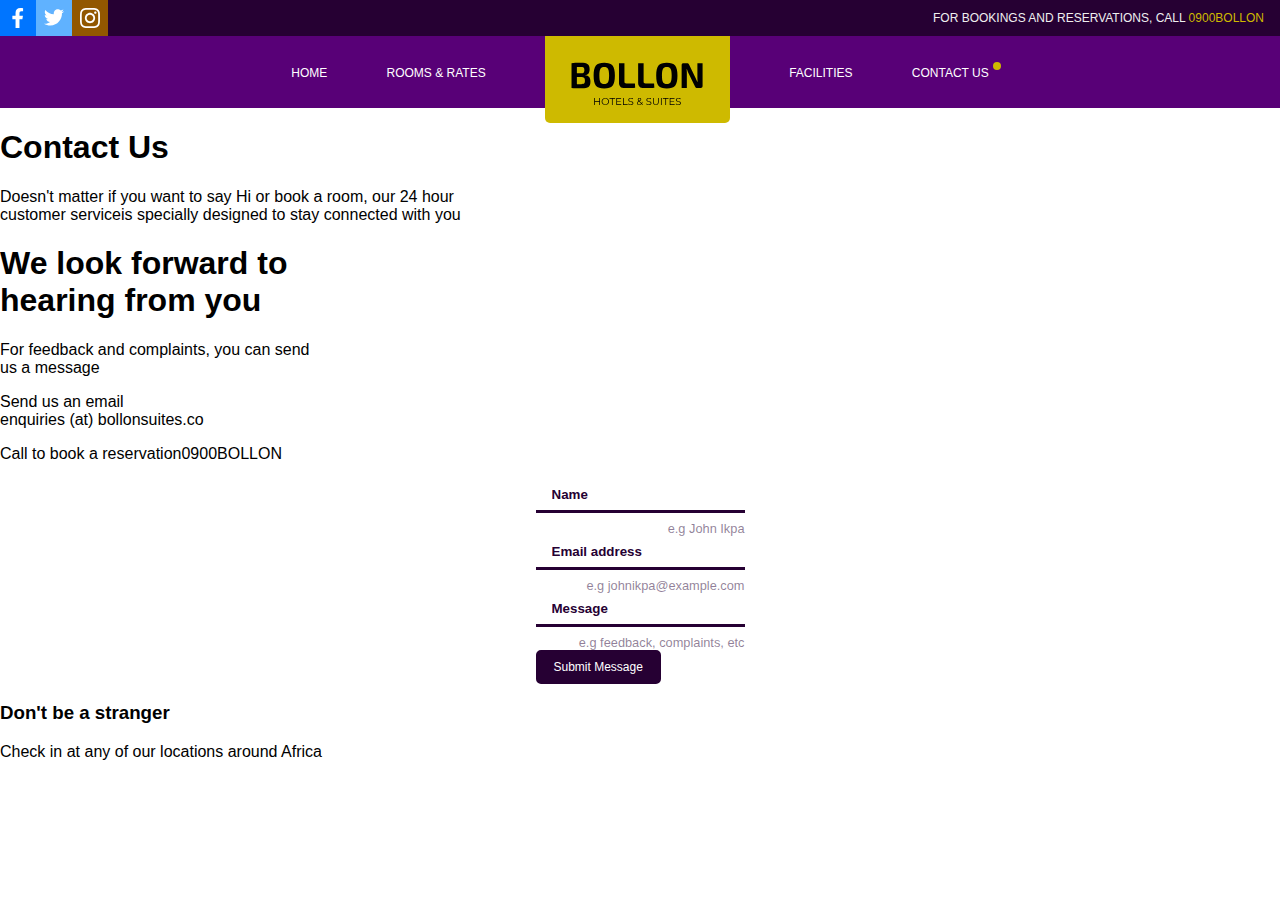
==== contact-us.html @ 85b7bc3f "Merge branch 'master' of https://github.com/software-punduit/bollon-hotels-template into master" ====
<!DOCTYPE html>
<html lang="en">
  <head>
    <meta charset="UTF-8" />
    <meta name="viewport" content="width=device-width, initial-scale=1.0" />
    <title>Bollon Hotel|Contact us</title>
    <link rel="stylesheet" href="./assets/stylesheets/styles.css" />
  </head>

  <body>
    <header>
      <div class="top-section">
        <div class="left-nav">
          <img
            class="logo1"
            src="./assets/images/Facebook-Icon.svg"
            alt="facebooklogo"
          />
          <img
            class="logo2"
            src="./assets/images/Twitter-Logo.svg"
            alt="twitterlogo"
          />
          <img
            class="logo3"
            src="./assets/images/Instagram-Logo.svg"
            alt="instalogo"
          />
        </div>

        <div class="right-nav">
          <p>FOR BOOKINGS AND RESERVATIONS, CALL <span>0900BOLLON</span></p>
        </div>
      </div>

      <div class="bottom-section">
        <ul class="nav-area">
          <li>
            <a href="./index.html">HOME</a>
          </li>
          <li>
            <a href="./rooms-and-rates.html">ROOMS & RATES</a>
          </li>
          <li>
            <img class="brand-logo" src="./assets/images/Brand-Logo.svg" />
          </li>
          <li><a href="./facilities.html">FACILITIES</a></li>
          <li><a class="active" href="./contact-us.html">CONTACT US</a></li>
        </ul>
      </div>
    </header>

    <section class="page-header-contact-us">
      <div class="contact-us-title">
        <h1>Contact Us</h1>
        <p>
          Doesn't matter if you want to say Hi or book a room, our 24 hour
          <br />customer serviceis specially designed to stay connected with you
        </p>
      </div>
    </section>

    <section class="contact-us-message">
      <h1>
        We look forward to <br />
        hearing from you
      </h1>
      <p>
        For feedback and complaints, you can send <br />
        us a message
      </p>
      <p>
        Send us an email<br />
        <span>enquiries (at) bollonsuites.co</span>
      </p>
      <p>Call to book a reservation<span>0900BOLLON</span></p>
    </section>

    <section class="contact-form">
      <form class="form" action="#" method="POST">
        <div class="form-action">
          <input type="text" name="usern" id="usern" placeholder="Name" />
          <p>e.g John Ikpa</p>

          <input
            type="text"
            name="email"
            id="email"
            placeholder="Email address"
          />
          <p>e.g johnikpa@example.com</p>

          <input
            type="text"
            name="message"
            id="message"
            placeholder="Message"
          />
          <p>e.g feedback, complaints, etc</p>

          <button class="button button-solid-primary" type="submit">
            Submit Message
          </button>
        </div>
      </form>
    </section>

    <section class="bottom-page">
      <div class="bottom-page-text">
        <h3>Don't be a stranger</h3>
        <p>Check in at any of our locations around Africa</p>
      </div>
    </section>
  </body>
</html>
---- assets/stylesheets/styles.css ----
/*Colors*/
:root {
  --primary-color-shade: #260033;
  --primary-color: #580077;
  --secondary-color: #ceba00;
}

/*Default Styles*/
* {
  box-sizing: border-box;
}

body {
  margin: 0;
  padding: 0;
  font-family: sans-serif;
}

header {
  width: 100%;
  /* Bring the header above the gradient background */
  position: relative;
  z-index: 10;
}

.top-section {
  display: flex;
  flex-direction: row;
  justify-content: space-between;
  padding-left: 0;
  padding-right: 16px;
  height: 36px;
  width: 100%;
  background-color: var(--primary-color-shade);
}

.bottom-section {
  height: 72px;
  width: 100%;
  background-color: var(--primary-color);
}

.logo1,
.logo2,
.logo3 {
  height: 36px;
  width: 36px;
  padding: 8px;
}

.logo1 {
  background-color: #0075ff;
}

.logo2 {
  background-color: #60b2ff;
}

.logo3 {
  background-color: #925700;
}

div.left-nav {
  display: flex;
}

div.right-nav p {
  text-align: right;
  font-size: 12px;
  height: 36px;
  line-height: 36px;
  margin: 0;
  color: #efefef;
}

div.right-nav p span {
  color: var(--secondary-color);
}

.nav-area {
  /* centralize the nav area inside bottom-section */
  display: flex;
  flex-direction: row;
  justify-content: space-evenly;
  margin: 0 auto;
  padding: 0 20vw;
  height: 100%;
  /* Make the nav area's width to fit the li contents */
  /*width: fit-content;*/
  list-style-type: none;
  text-align: center;
}

.nav-area li {
  margin: 0px 24px;
  height: 100%;
  color: white;
  line-height: 72px;
}

.nav-area li a {
  color: #fff;
  text-decoration: none;
  font-size: 0.75rem;
}

.brand-logo {
  padding: 16px 24px;
  border-radius: 0 0 5px 5px;
  background-color: var(--secondary-color);
}

.nav-area li a.active {
  position: relative;
}

.nav-area li a.active::after {
  content: "";
  width: 8px;
  height: 8px;
  border-radius: 50%;
  background-color: var(--secondary-color);
  position: absolute;
  top: -4px;
  right: -12px;
}

.text-overlay {
  background-image: url("../images/Hero Image.png");
  height: fit-content;
  /* You must set a specified height */
  background-repeat: no-repeat;
  /* Do not repeat the image */
  background-size: cover;
  padding: 36px 0;
  position: relative;
}

.text-overlay::before {
  content: "";
  width: 100%;
  height: 100%;
  background: linear-gradient(
    0deg,
    var(--primary-color-shade),
    rgba(38, 0, 51, 0.5)
  );
  position: absolute;
  top: 0;
  left: 0;
}

.title {
  /* Bring the title above the gradient background */
  position: relative;
  z-index: 2;
  text-align: center;
  color: #ffff;
  /* background-color: var(--primary-color-shade); */
}

.title h1 {
  font-size: 3rem;
}

.title p {
  font-size: 1.5rem;
}

/* General button styles */
.button {
  border: none;
  border-width: 2px;
  border-style: solid;
  outline: none;
  text-transform: capitalize;
  width: fit-content;
  padding: 8px 16px;
  font-size: 0.75rem;
  border-radius: 5px;
  cursor: pointer;
}

/* Outline button styles */
.button-outline-primary {
  color: var(--primary-color-shade);
  background-color: transparent;
  border-color: var(--primary-color-shade);
}

.button-outline-secondary {
  color: var(--secondary-color);
  background-color: transparent;
  border-color: var(--secondary-color);
}

/* Solid button styles */
.button-solid-secondary {
  color: black;
  background-color: var(--secondary-color);
  border-color: var(--secondary-color);
}

.button-solid-primary {
  color: #fff;
  background-color: var(--primary-color-shade);
  border-color: var(--primary-color-shade);
}

.services {
  display: flex;
  flex-direction: row;
  justify-content: space-evenly;
  background-color: var(--primary-color-shade);
  padding: 72px 16px;
  margin: 0%;
  outline: none;
}

.services .text-content {
  display: flex;
  flex-direction: column;
  justify-content: center;
}

.text-content h3,
section.membership h2 {
  color: var(--secondary-color);
  font-size: 2rem;
}

.text-content p {
  color: #fff;
  font-size: 1.5rem;
}

.services .image-content img {
  width: 80%;
}

section.membership {
  padding: 72px 16px;
  margin: 0;
  outline: none;
  background: var(--secondary-color);
}

section.membership h2 {
  text-align: center;
  color: var(--primary-color-shade);
}

.form {
  display: flex;
  justify-content: center;
  align-items: flex-start;
}

.form-control {
  width: 25%;
  margin-right: 16px;
}

.form input {
  padding: 8px 16px;
  width: 100%;
  border: none;
  background: none;
  outline: none;
  border-bottom: 3px solid var(--primary-color-shade);
}

.form input::placeholder {
  color: var(--primary-color-shade);
  font-weight: bold;
}

.form p {
  margin: 0;
  margin-top: 8px;
  padding: 0;
  font-size: 0.8rem;
  text-align: right;
  color: rgba(38, 0, 51, 0.5);
}

.footer {
  margin: 0;
  outline: none;
  background: var(--primary-color-shade);
}

.top-footer-content {
  display: flex;
  justify-content: center;
  text-align: center;
  background-color: var(--primary-color-shade);
  color: #ffff;
  padding: 0;
  margin: 0;
  padding-bottom: 48px;
}

.top-footer-content h3 {
  font-size: 2rem;
  padding: 0;
  margin: 0;
}

.top-footer-content p {
  font-size: 0.8rem;
  margin: 0;
  padding: 0;
}

.top-footer-content img {
  border-radius: 3px;
  margin-right: 2%;
}

.column-layout {
  display: flex;
  justify-content: space-between;
  background-color: rgba(0, 0, 0, 0.64);
  color: #fff;
  margin: 0;
  padding: 0;
  padding: 72px 32px 32px 32px;
}

.main-column {
  justify-content: center;
  background-color: rgba(0, 0, 0, 0.64);
  color: #fff;
}

.main-column img {
  background-color: none;
  color: #ffff;
}

.side-bar-one span {
  margin: 0;
  padding: 0;
  text-decoration-color: var(--secondary-color);
  text-decoration-line: underline;
  text-decoration-style: solid;
  margin-top: -20px;
}
/*margin: 0;
  padding: 0;
}

.side-bar-two {
  margin: 0;
  padding: 0;
}

.side-bar-three {
  margin: 0;
  padding: 0;
}

.side-bar-four {
  margin: 0;
  padding: 0;
}*/

.copyright-content {
  display: flex;
  justify-content: space-between;
  margin: 0;
  padding: 0;
  padding: 8px 32px;
  background-color: black;
  color: #ffff;
  font-size: 0.85rem;
  border-top: 1px solid black;
}

.page-header {
  text-align: center;
  margin: 0;
  padding: 0;
  padding: 72px 16px;
  background-color: var(--primary-color);
  color: #ffff;
}

.page-header-title h1 {
  font-size: 3rem;
  font: bold;
  margin-top: -5px;
}

.page-header-title p {
  font-size: 1.5rem;
  margin: 0;
  padding: 0;
  line-height: 2px;
}

.container {
  margin: 0;
  padding: 0;
  background-color: var(--primary-color-shade);
  padding: 72px 16px;
  color: #fff;
}

.rates {
  display: flex;
  justify-content: space-between;
}

.left-text {
  font-size: 0.85rem;
  color: #fff;
}

.right-text {
  font-size: 0.85rem;
}

.rooms-content {
  display: flex;
  margin: 0;
  padding: 0;
  margin-bottom: 20px;
}

.image {
  width: 400px;
}
.sig-room {
  margin-right: 20px;
}
.ada-room {
  margin-right: 20px;
}

.sig-room-suites {
  margin-right: 20px;
}

.sig-room-terrace {
  margin-right: 20px;
}

.money {
  font-size: bold;
  color: var(--secondary-color);
}

.page-header-nav {
  display: flex;
  justify-content: center;
}

section.has-slope-below {
  padding-bottom: calc(5% + 75px);
}

section.has-slope-below ~ section {
  position: relative;
}

section.has-slope-below ~ section * {
  position: relative;
  z-index: 1;
}

section.has-slope-below ~ section::before {
  content: "";
  position: absolute;
  top: -75px;
  width: 100%;
  height: 100%;
  background: url(../images/bg-section-custom.svg) no-repeat;
  background-size: contain;
}
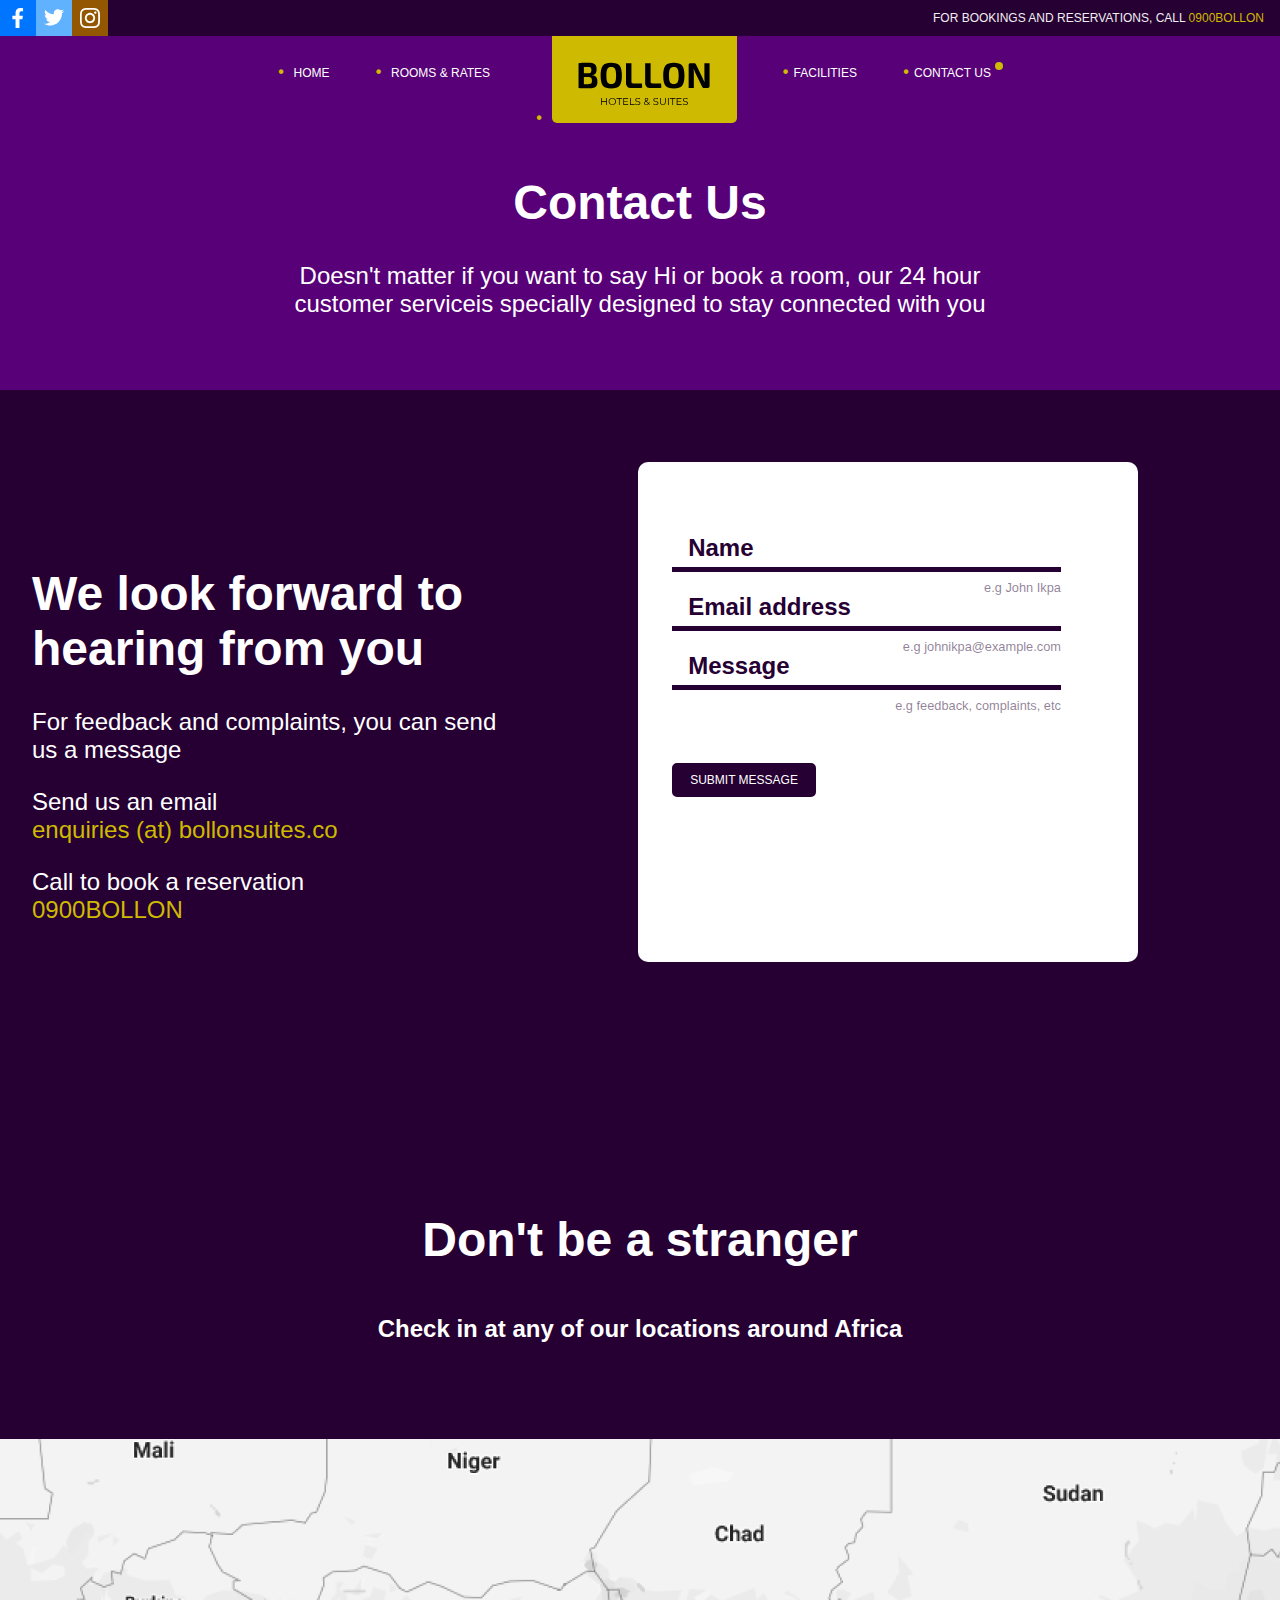
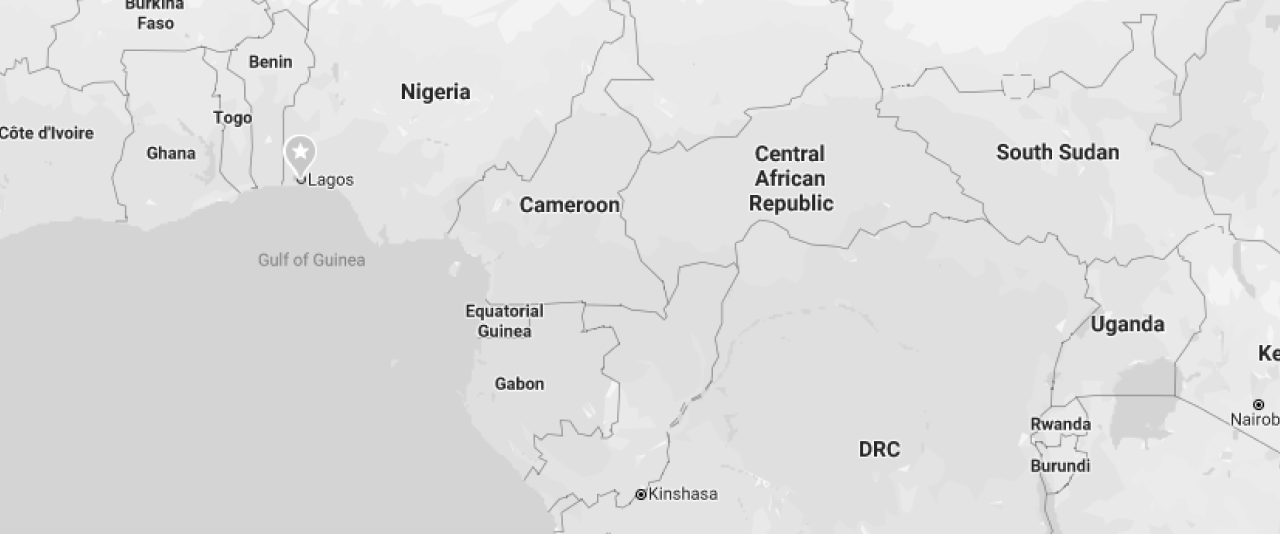
==== commit 2ff8dffa: "Udated the html and css code" ====
--- a/contact-us.html
+++ b/contact-us.html
@@ -50,8 +50,8 @@
       </div>
     </header>
 
-    <section class="page-header-contact-us">
-      <div class="contact-us-title">
+    <section class="page-header-contact">
+      <div class="contact-title">
         <h1>Contact Us</h1>
         <p>
           Doesn't matter if you want to say Hi or book a room, our 24 hour
@@ -60,56 +60,61 @@
       </div>
     </section>
 
-    <section class="contact-us-message">
-      <h1>
-        We look forward to <br />
-        hearing from you
-      </h1>
-      <p>
-        For feedback and complaints, you can send <br />
-        us a message
-      </p>
-      <p>
-        Send us an email<br />
-        <span>enquiries (at) bollonsuites.co</span>
-      </p>
-      <p>Call to book a reservation<span>0900BOLLON</span></p>
+    <section class="contact-page-info">
+      <div class="contact-message">
+        <h1>
+          We look forward to <br />
+          hearing from you
+        </h1>
+        <p>
+          For feedback and complaints, you can send <br />
+          us a message
+        </p>
+        <p>
+          Send us an email<br />
+          <span>enquiries (at) bollonsuites.co</span>
+        </p>
+        <p>Call to book a reservation <br /><span>0900BOLLON</span></p>
+      </div>
+      
+      <div class="contact-form">
+          <form class="form-action" action="#" method="POST">
+            <input type="text" name="usern" id="usern" placeholder="Name" />
+            <p>e.g John Ikpa</p>
+
+            <input
+              type="text"
+              name="email"
+              id="email"
+              placeholder="Email address"
+            />
+            <p>e.g johnikpa@example.com</p>
+
+            <input
+              type="text"
+              name="message"
+              id="message"
+              placeholder="Message"
+            />
+            <p>e.g feedback, complaints, etc</p>
+
+            <button class="button button-solid-primary" type="submit">
+              SUBMIT MESSAGE
+            </button>
+          </form>
+        </div>
+      
     </section>
 
-    <section class="contact-form">
-      <form class="form" action="#" method="POST">
-        <div class="form-action">
-          <input type="text" name="usern" id="usern" placeholder="Name" />
-          <p>e.g John Ikpa</p>
-
-          <input
-            type="text"
-            name="email"
-            id="email"
-            placeholder="Email address"
-          />
-          <p>e.g johnikpa@example.com</p>
-
-          <input
-            type="text"
-            name="message"
-            id="message"
-            placeholder="Message"
-          />
-          <p>e.g feedback, complaints, etc</p>
-
-          <button class="button button-solid-primary" type="submit">
-            Submit Message
-          </button>
-        </div>
-      </form>
-    </section>
-
-    <section class="bottom-page">
-      <div class="bottom-page-text">
+      <section class="bottom-page-text">
         <h3>Don't be a stranger</h3>
         <p>Check in at any of our locations around Africa</p>
       </div>
     </section>
+
+      <section class="contact-map">
+        <img src="assets/images/Map.png" />
+      </div>
+    </section>
   </body>
 </html>
--- a/assets/stylesheets/styles.css
+++ b/assets/stylesheets/styles.css
@@ -329,14 +329,7 @@
 }
 
 .main-column {
-  justify-content: center;
-  background-color: rgba(0, 0, 0, 0.64);
-  color: #fff;
-}
-
-.main-column img {
-  background-color: none;
-  color: #ffff;
+  display: flex;
 }
 
 .side-bar-one span {
@@ -347,24 +340,6 @@
   text-decoration-style: solid;
   margin-top: -20px;
 }
-/*margin: 0;
-  padding: 0;
-}
-
-.side-bar-two {
-  margin: 0;
-  padding: 0;
-}
-
-.side-bar-three {
-  margin: 0;
-  padding: 0;
-}
-
-.side-bar-four {
-  margin: 0;
-  padding: 0;
-}*/
 
 .copyright-content {
   display: flex;
@@ -404,51 +379,51 @@
   margin: 0;
   padding: 0;
   background-color: var(--primary-color-shade);
-  padding: 72px 16px;
+  padding: 72px 10%;
   color: #fff;
 }
 
-.rates {
+.page-info {
   display: flex;
   justify-content: space-between;
-}
-
-.left-text {
   font-size: 0.85rem;
   color: #fff;
 }
 
-.right-text {
-  font-size: 0.85rem;
-}
-
-.rooms-content {
+.page-info p:last-child {
+  display: flex;
+  align-items: center;
+}
+
+.page-info a {
+  text-decoration: none;
+  margin-left: 8px;
+}
+
+.page-info .button {
+  display: flex;
+  justify-content: center;
+  align-items: center;
+}
+
+.room {
   display: flex;
   margin: 0;
   padding: 0;
   margin-bottom: 20px;
 }
 
-.image {
-  width: 400px;
-}
-.sig-room {
+.room-image {
+  width: 50%;
   margin-right: 20px;
 }
-.ada-room {
-  margin-right: 20px;
-}
-
-.sig-room-suites {
-  margin-right: 20px;
-}
-
-.sig-room-terrace {
-  margin-right: 20px;
-}
-
-.money {
-  font-size: bold;
+
+.room-image img {
+  width: 100%;
+}
+
+.room-rate {
+  font-weight: bold;
   color: var(--secondary-color);
 }
 
@@ -478,4 +453,203 @@
   height: 100%;
   background: url(../images/bg-section-custom.svg) no-repeat;
   background-size: contain;
-}
+  background-position-x: center;
+}
+.page-header-facilities {
+  text-align: center;
+  margin: 0;
+  padding: 0;
+  padding: 72px 16px;
+  background-color: var(--primary-color);
+  color: #ffff;
+}
+facilities-title h1 {
+  font-size: 3rem;
+  font-weight: bold;
+  margin: 0;
+  padding: 0;
+}
+
+.facilities-title p {
+  font-size: 1.5rem;
+  margin: 0;
+  padding: 0;
+}
+
+.facilities-container {
+  display: flex;
+  justify-content: center;
+  padding: 72px 16px;
+  text-align: center;
+
+  background-color: var(--primary-color-shade);
+}
+.facilities-form-area {
+  font-size: 1.5rem;
+  background-color: white;
+  width: 650px;
+  height: 50px;
+  border: 0;
+  margin: 0;
+  border-radius: 10px;
+}
+
+.facilities-form-area input {
+  width: 100%;
+  margin-bottom: 16px;
+  padding: 16px;
+  border-radius: 5px;
+  background: white;
+  font-weight: 100;
+}
+.facilities-form-area input::placeholder {
+  color: var(--primary-color-shade);
+  font-size: 1.5rem;
+  font-weight: lighter;
+}
+
+.facilities-nav-items {
+  display: flex;
+  justify-content: space-evenly;
+  align-content: space-evenly;
+  padding: 72px 16px;
+  background-color: var(--primary-color-shade);
+  color: #ffff;
+  font-size: 1.5rem;
+}
+
+.nav-items li {
+  margin: 24px;
+}
+
+ul {
+  list-style: none; /* Remove default bullets */
+}
+
+ul li::before {
+  content: "\2022"; /* Add content: \2022 is the CSS Code/unicode for a bullet */
+  color: var(--secondary-color); /* Change the color */
+  font-weight: bold; /* If you want it to be bold */
+  display: inline-block; /* Needed to add space between the bullet and the text */
+  width: 1em; /* Also needed for space (tweak if needed) */
+  margin-left: -1em; /* Also needed for space (tweak if needed) */
+}
+
+.page-header-contact {
+  text-align: center;
+  margin: 0;
+  padding: 0;
+  padding: 72px 16px;
+  background-color: var(--primary-color);
+  color: #ffff;
+}
+
+.contact-title h1 {
+  font-size: 3rem;
+  font: bold;
+  margin-top: -5px;
+}
+
+.contact-title p {
+  font-size: 1.5rem;
+  margin: 0;
+  padding: 0;
+}
+
+.contact-page-info {
+  display: flex;
+  justify-content: space-between;
+  margin: 0;
+  padding: 0;
+  padding: 72px 16px;
+  background-color: var(--primary-color-shade);
+  color: #ffff;
+}
+
+.contact-message {
+  margin: 0;
+  padding: 0;
+  padding: 72px 16px;
+  background-color: var(--primary-color-shade);
+  color: #ffff;
+}
+.contact-message h1 {
+  font-size: 3rem;
+  font-weight: bold;
+}
+
+.contact-message p {
+  font-size: 1.5rem;
+}
+
+.contact-message span {
+  color: var(--secondary-color);
+  margin: 0 auto;
+}
+.contact-form {
+  display: flex;
+  width: 500px;
+  height: 500px;
+  background: #fff;
+  margin: 0 auto;
+  border: 4px solid#ffff;
+  padding: 70px 30px;
+  border-radius: 10px;
+}
+
+.form-action {
+  width: 90%;
+}
+
+.form-action input {
+  padding: 8px 16px;
+  width: 100%;
+  border: none;
+  background: none;
+  outline: none;
+  border-bottom: 5px solid var(--primary-color-shade);
+}
+
+.form-action input::placeholder {
+  color: var(--primary-color-shade);
+  font-size: 1.5rem;
+  font-weight: bold;
+}
+
+.form-action p {
+  margin: 0;
+  margin-top: 8px;
+  padding: 0;
+  font-size: 0.8rem;
+  text-align: right;
+  color: rgba(38, 0, 51, 0.5);
+}
+
+.form-action button {
+  display: flex;
+  /*justify-content: center;
+  align-content: center;
+  text-align: center;*/
+  margin-top: 50px;
+}
+.bottom-page-text {
+  margin: 0;
+  padding: 0;
+  padding: 72px 16px;
+  background-color: var(--primary-color-shade);
+  color: #ffff;
+  text-align: center;
+}
+
+.bottom-page-text h3 {
+  font-size: 3rem;
+}
+
+.bottom-page-text p {
+  font-size: 1.5rem;
+  font-weight: bold;
+}
+
+.contact-map {
+  max-width: fit-content;
+}
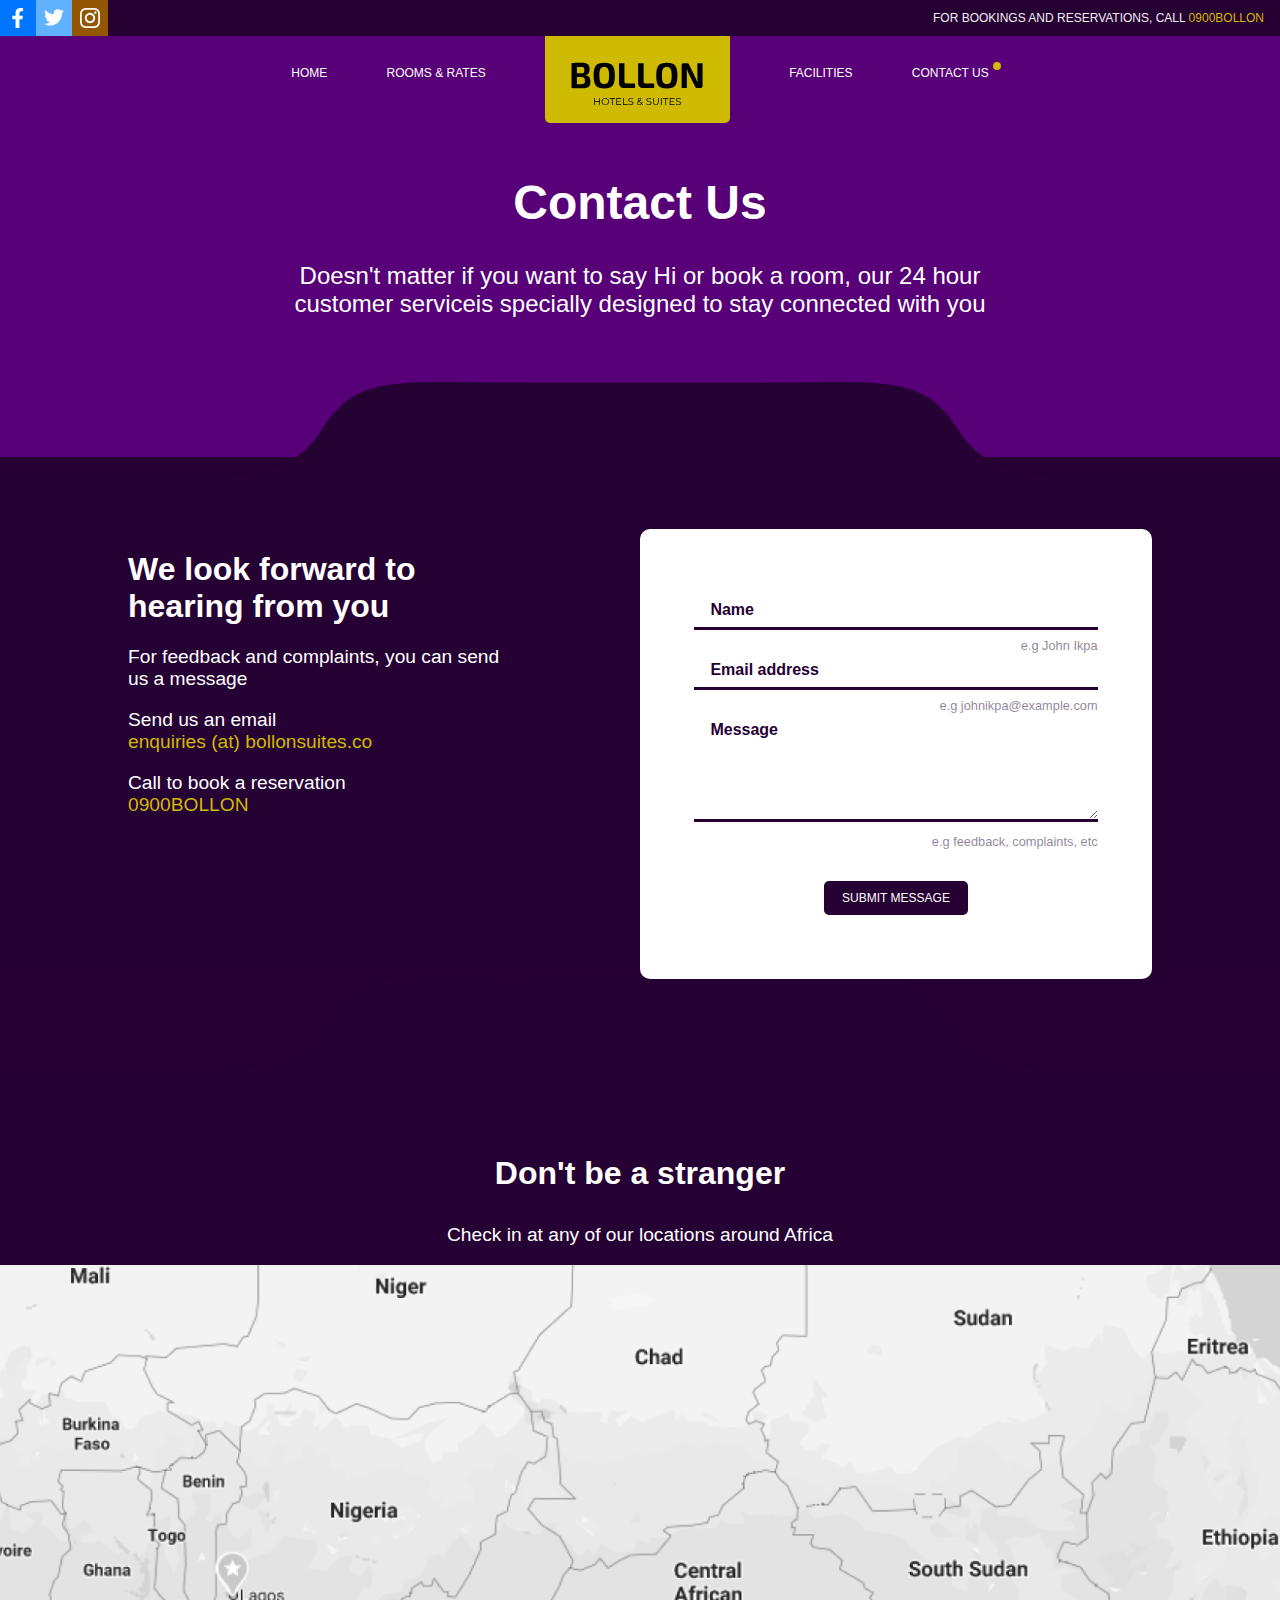
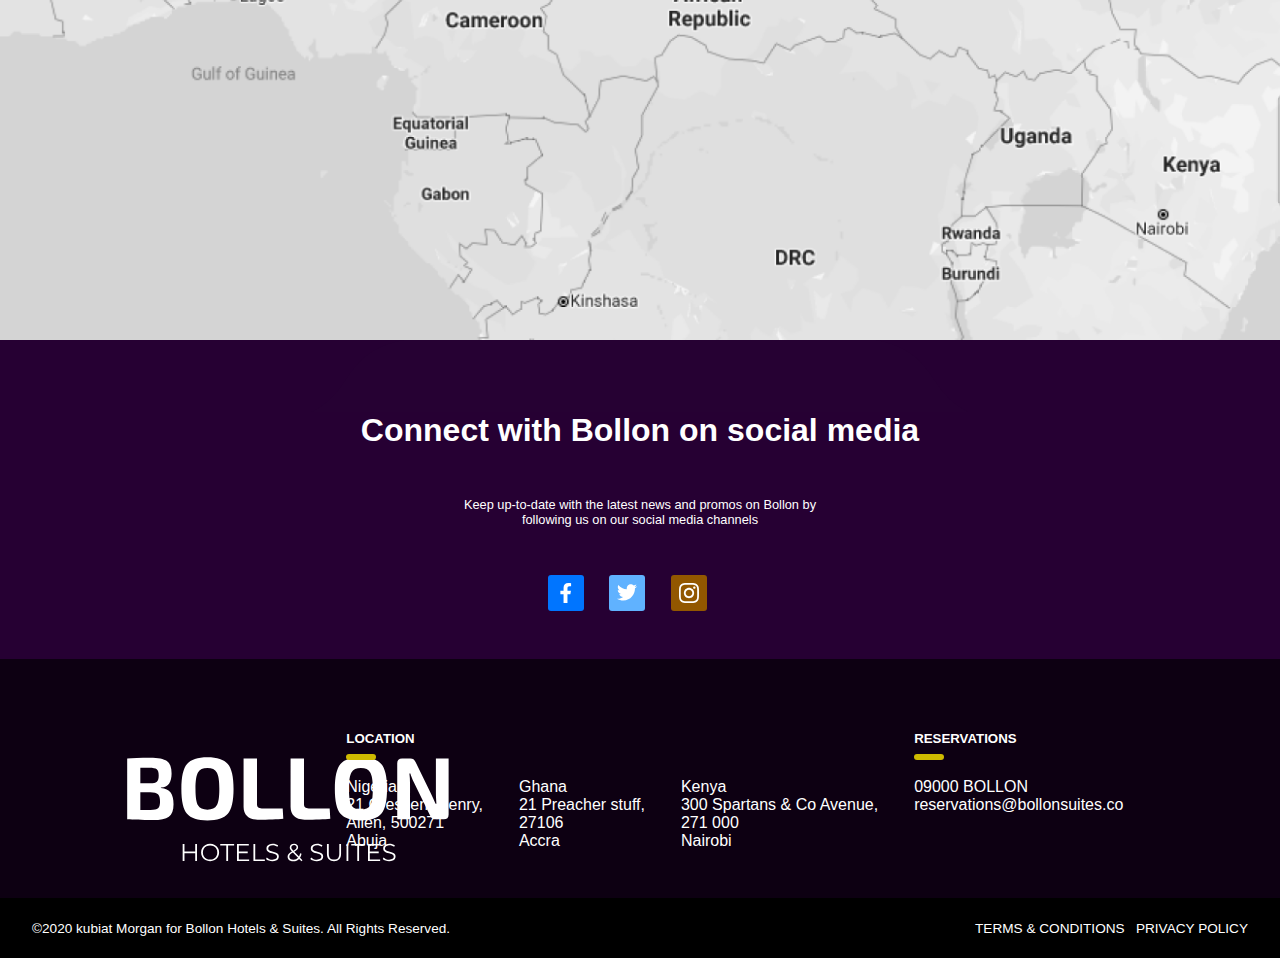
==== commit 32dc7414: "apply code reviews" ====
--- a/contact-us.html
+++ b/contact-us.html
@@ -1,5 +1,6 @@
 <!DOCTYPE html>
 <html lang="en">
+
   <head>
     <meta charset="UTF-8" />
     <meta name="viewport" content="width=device-width, initial-scale=1.0" />
@@ -11,21 +12,9 @@
     <header>
       <div class="top-section">
         <div class="left-nav">
-          <img
-            class="logo1"
-            src="./assets/images/Facebook-Icon.svg"
-            alt="facebooklogo"
-          />
-          <img
-            class="logo2"
-            src="./assets/images/Twitter-Logo.svg"
-            alt="twitterlogo"
-          />
-          <img
-            class="logo3"
-            src="./assets/images/Instagram-Logo.svg"
-            alt="instalogo"
-          />
+          <img class="logo1" src="./assets/images/Facebook-Icon.svg" alt="facebooklogo" />
+          <img class="logo2" src="./assets/images/Twitter-Logo.svg" alt="twitterlogo" />
+          <img class="logo3" src="./assets/images/Instagram-Logo.svg" alt="instalogo" />
         </div>
 
         <div class="right-nav">
@@ -50,8 +39,8 @@
       </div>
     </header>
 
-    <section class="page-header-contact">
-      <div class="contact-title">
+    <section class="page-header has-slope-below">
+      <div class="page-header-title">
         <h1>Contact Us</h1>
         <p>
           Doesn't matter if you want to say Hi or book a room, our 24 hour
@@ -60,7 +49,7 @@
       </div>
     </section>
 
-    <section class="contact-page-info">
+    <section class="contact-page-form">
       <div class="contact-message">
         <h1>
           We look forward to <br />
@@ -76,45 +65,104 @@
         </p>
         <p>Call to book a reservation <br /><span>0900BOLLON</span></p>
       </div>
-      
+
       <div class="contact-form">
-          <form class="form-action" action="#" method="POST">
-            <input type="text" name="usern" id="usern" placeholder="Name" />
+        <form class="form-action" action="#" method="POST">
+          <div class="form-control">
+            <input type="text" name="name" id="name" placeholder="Name" />
             <p>e.g John Ikpa</p>
+          </div>
 
-            <input
-              type="text"
-              name="email"
-              id="email"
-              placeholder="Email address"
-            />
+          <div class="form-control">
+            <input type="email" name="email" id="email" placeholder="Email address" />
             <p>e.g johnikpa@example.com</p>
+          </div>
 
-            <input
-              type="text"
-              name="message"
-              id="message"
-              placeholder="Message"
-            />
+          <div class="form-control">
+            <textarea rows="5" name="message" id="message" placeholder="Message"></textarea>
             <p>e.g feedback, complaints, etc</p>
+          </div>
 
-            <button class="button button-solid-primary" type="submit">
-              SUBMIT MESSAGE
-            </button>
-          </form>
-        </div>
-      
+          <button class="button button-solid-primary" type="submit">
+            SUBMIT MESSAGE
+          </button>
+        </form>
+      </div>
     </section>
 
-      <section class="bottom-page-text">
+    <section class="contact-page-map">
+      <div class="contact-title">
         <h3>Don't be a stranger</h3>
         <p>Check in at any of our locations around Africa</p>
       </div>
+      <div class="contact-map"></div>
     </section>
 
-      <section class="contact-map">
-        <img src="assets/images/Map.png" />
+    <section class="footer">
+      <div class="top-footer-content">
+        <h3>Connect with Bollon on social media</h3>
+      </div>
+      <div class="top-footer-content">
+        <p>
+          Keep up-to-date with the latest news and promos on Bollon by <br />
+          following us on our social media channels
+        </p>
+      </div>
+      </div>
+
+      <div class="top-footer-content">
+        <img class="logo1" src="./assets/images/Facebook-Icon.svg" alt="facebooklogo" />
+        <img class="logo2" src="./assets/images/Twitter-Logo.svg" alt="twitterlogo" />
+        <img class="logo3" src="./assets/images/Instagram-Logo.svg" alt="instalogo" />
+      </div>
+
+      <div class="column-layout">
+        <div>
+          <img class="Brand-Logo-Light" src="./assets/images/Brand-Logo-Light.svg" />
+        </div>
+        <div>
+          <!-- Locations -->
+          <div class="brand-info-section">
+            <h5>LOCATION</h5>
+            <div class="columns">
+              <p>
+                Nigeria<br />21 Crescent Henry,<br />Allen, 500271<br />
+                Abuja
+              </p>
+              <p>
+                Ghana<br />21 Preacher stuff,<br />27106<br />
+                Accra
+              </p>
+              <p>
+                Kenya<br />300 Spartans & Co Avenue,<br />271 000<br />
+                Nairobi
+              </p>
+            </div>
+          </div>
+          <!-- Reservations -->
+          <div class="brand-info-section">
+            <h5>RESERVATIONS</h5>
+            <div class="columns">
+              <p>09000 BOLLON<br />
+                reservations@bollonsuites.co
+              </p>
+            </div>
+          </div>
+        </div>
+      </div>
+
+      <div class="copyright-content">
+        <div class="left-content">
+          <p>
+            &copy;2020 kubiat Morgan for Bollon Hotels & Suites. All Rights
+            Reserved.
+          </p>
+        </div>
+        <div class="right-content">
+          <p>TERMS & CONDITIONS &nbsp;&nbsp;PRIVACY POLICY</p>
+        </div>
       </div>
     </section>
   </body>
-</html>
+
+</html>--- a/assets/stylesheets/styles.css
+++ b/assets/stylesheets/styles.css
@@ -10,9 +10,24 @@
   box-sizing: border-box;
 }
 
+ul {
+  list-style: none;
+  /* Remove default bullets */
+}
+
 body {
   margin: 0;
   padding: 0;
+  font-family: sans-serif;
+  font-size: 16px;
+}
+
+input,
+textarea,
+button {
+  font-size: 16px;
+  outline: none;
+  border: 0;
   font-family: sans-serif;
 }
 
@@ -87,7 +102,6 @@
   height: 100%;
   /* Make the nav area's width to fit the li contents */
   /*width: fit-content;*/
-  list-style-type: none;
   text-align: center;
 }
 
@@ -140,11 +154,9 @@
   content: "";
   width: 100%;
   height: 100%;
-  background: linear-gradient(
-    0deg,
-    var(--primary-color-shade),
-    rgba(38, 0, 51, 0.5)
-  );
+  background: linear-gradient(0deg,
+      var(--primary-color-shade),
+      rgba(38, 0, 51, 0.5));
   position: absolute;
   top: 0;
   left: 0;
@@ -169,10 +181,8 @@
 
 /* General button styles */
 .button {
-  border: none;
   border-width: 2px;
   border-style: solid;
-  outline: none;
   text-transform: capitalize;
   width: fit-content;
   padding: 8px 16px;
@@ -212,9 +222,8 @@
   flex-direction: row;
   justify-content: space-evenly;
   background-color: var(--primary-color-shade);
-  padding: 72px 16px;
+  padding: 72px 10%;
   margin: 0%;
-  outline: none;
 }
 
 .services .text-content {
@@ -239,9 +248,8 @@
 }
 
 section.membership {
-  padding: 72px 16px;
-  margin: 0;
-  outline: none;
+  padding: 72px 10%;
+  margin: 0;
   background: var(--secondary-color);
 }
 
@@ -256,26 +264,26 @@
   align-items: flex-start;
 }
 
-.form-control {
+.form .form-control {
   width: 25%;
   margin-right: 16px;
 }
 
-.form input {
+.form-control input,
+.form-control textarea {
   padding: 8px 16px;
   width: 100%;
-  border: none;
   background: none;
-  outline: none;
   border-bottom: 3px solid var(--primary-color-shade);
 }
 
-.form input::placeholder {
+.form-control input::placeholder,
+.form-control textarea::placeholder {
   color: var(--primary-color-shade);
   font-weight: bold;
 }
 
-.form p {
+.form-control p {
   margin: 0;
   margin-top: 8px;
   padding: 0;
@@ -286,7 +294,6 @@
 
 .footer {
   margin: 0;
-  outline: none;
   background: var(--primary-color-shade);
 }
 
@@ -320,7 +327,7 @@
 
 .column-layout {
   display: flex;
-  justify-content: space-between;
+  justify-content: space-evenly;
   background-color: rgba(0, 0, 0, 0.64);
   color: #fff;
   margin: 0;
@@ -328,17 +335,30 @@
   padding: 72px 32px 32px 32px;
 }
 
-.main-column {
-  display: flex;
-}
-
-.side-bar-one span {
-  margin: 0;
-  padding: 0;
-  text-decoration-color: var(--secondary-color);
-  text-decoration-line: underline;
-  text-decoration-style: solid;
-  margin-top: -20px;
+.column-layout>div,
+.columns {
+  display: flex;
+}
+
+.column-layout h5 {
+  margin: 0;
+  margin-bottom: 16px;
+  position: relative;
+}
+
+.column-layout h5::after {
+  content: '';
+  height: 6px;
+  width: 30px;
+  border-radius: 3px;
+  background-color: var(--secondary-color);
+  position: absolute;
+  left: 0;
+  bottom: -14px;
+}
+
+.columns p {
+  margin-right: 36px;
 }
 
 .copyright-content {
@@ -357,7 +377,7 @@
   text-align: center;
   margin: 0;
   padding: 0;
-  padding: 72px 16px;
+  padding: 72px 10%;
   background-color: var(--primary-color);
   color: #ffff;
 }
@@ -372,7 +392,6 @@
   font-size: 1.5rem;
   margin: 0;
   padding: 0;
-  line-height: 2px;
 }
 
 .container {
@@ -436,220 +455,128 @@
   padding-bottom: calc(5% + 75px);
 }
 
-section.has-slope-below ~ section {
-  position: relative;
-}
-
-section.has-slope-below ~ section * {
+section.has-slope-below~section {
+  position: relative;
+}
+
+section.has-slope-below~section * {
   position: relative;
   z-index: 1;
 }
 
-section.has-slope-below ~ section::before {
+section.has-slope-below~section::before {
   content: "";
   position: absolute;
   top: -75px;
+  left: 0;
   width: 100%;
   height: 100%;
   background: url(../images/bg-section-custom.svg) no-repeat;
   background-size: contain;
   background-position-x: center;
 }
-.page-header-facilities {
-  text-align: center;
-  margin: 0;
-  padding: 0;
-  padding: 72px 16px;
-  background-color: var(--primary-color);
-  color: #ffff;
-}
-facilities-title h1 {
-  font-size: 3rem;
-  font-weight: bold;
-  margin: 0;
-  padding: 0;
-}
-
-.facilities-title p {
-  font-size: 1.5rem;
-  margin: 0;
-  padding: 0;
-}
 
 .facilities-container {
   display: flex;
-  justify-content: center;
-  padding: 72px 16px;
-  text-align: center;
-
-  background-color: var(--primary-color-shade);
-}
-.facilities-form-area {
-  font-size: 1.5rem;
-  background-color: white;
-  width: 650px;
-  height: 50px;
-  border: 0;
-  margin: 0;
-  border-radius: 10px;
+  flex-direction: column;
+  align-items: center;
+  padding: 72px 10%;
+  color: #fff;
+
+  background-color: var(--primary-color-shade);
 }
 
 .facilities-form-area input {
-  width: 100%;
+  min-width: 450px;
+  width: 50%;
+  height: 48px;
   margin-bottom: 16px;
-  padding: 16px;
+  padding: 0 16px;
   border-radius: 5px;
   background: white;
   font-weight: 100;
 }
-.facilities-form-area input::placeholder {
-  color: var(--primary-color-shade);
+
+.facilities-nav-items {
+  display: flex;
+  justify-content: space-evenly;
   font-size: 1.5rem;
-  font-weight: lighter;
-}
-
-.facilities-nav-items {
-  display: flex;
-  justify-content: space-evenly;
-  align-content: space-evenly;
-  padding: 72px 16px;
-  background-color: var(--primary-color-shade);
+}
+
+.facilities-nav-items ul li {
+  margin: 24px;
+}
+
+.facilities-nav-items ul li::before {
+  content: "\2022";
+  /* Add content: \2022 is the CSS Code/unicode for a bullet */
+  color: var(--secondary-color);
+  /* Change the color */
+  font-weight: bold;
+  /* If you want it to be bold */
+  display: inline-block;
+  /* Needed to add space between the bullet and the text */
+  width: 1em;
+  /* Also needed for space (tweak if needed) */
+  margin-left: -1em;
+  /* Also needed for space (tweak if needed) */
+}
+
+.contact-page-map {
+  background-color: var(--primary-color-shade);
+  padding: 72px 0;
+}
+
+.contact-page-form {
+  display: flex;
+  justify-content: space-between;
+  background-color: var(--primary-color-shade);
+  padding: 72px 10%;
   color: #ffff;
-  font-size: 1.5rem;
-}
-
-.nav-items li {
-  margin: 24px;
-}
-
-ul {
-  list-style: none; /* Remove default bullets */
-}
-
-ul li::before {
-  content: "\2022"; /* Add content: \2022 is the CSS Code/unicode for a bullet */
-  color: var(--secondary-color); /* Change the color */
-  font-weight: bold; /* If you want it to be bold */
-  display: inline-block; /* Needed to add space between the bullet and the text */
-  width: 1em; /* Also needed for space (tweak if needed) */
-  margin-left: -1em; /* Also needed for space (tweak if needed) */
-}
-
-.page-header-contact {
-  text-align: center;
-  margin: 0;
-  padding: 0;
-  padding: 72px 16px;
-  background-color: var(--primary-color);
-  color: #ffff;
-}
-
-.contact-title h1 {
-  font-size: 3rem;
-  font: bold;
-  margin-top: -5px;
-}
-
+}
+
+.contact-message h1,
+.contact-title h3 {
+  font-size: 2rem;
+  font-weight: bold;
+}
+
+.contact-message p,
 .contact-title p {
-  font-size: 1.5rem;
-  margin: 0;
-  padding: 0;
-}
-
-.contact-page-info {
-  display: flex;
-  justify-content: space-between;
-  margin: 0;
-  padding: 0;
-  padding: 72px 16px;
-  background-color: var(--primary-color-shade);
-  color: #ffff;
-}
-
-.contact-message {
-  margin: 0;
-  padding: 0;
-  padding: 72px 16px;
-  background-color: var(--primary-color-shade);
-  color: #ffff;
-}
-.contact-message h1 {
-  font-size: 3rem;
-  font-weight: bold;
-}
-
-.contact-message p {
-  font-size: 1.5rem;
+  font-size: 1.2rem;
 }
 
 .contact-message span {
   color: var(--secondary-color);
   margin: 0 auto;
 }
+
 .contact-form {
-  display: flex;
-  width: 500px;
-  height: 500px;
+  width: 50%;
   background: #fff;
+  padding: 4rem 2rem;
+  border-radius: 10px;
+  display: flex;
+  justify-content: center;
+}
+
+.contact-form .button {
   margin: 0 auto;
-  border: 4px solid#ffff;
-  padding: 70px 30px;
-  border-radius: 10px;
+  display: block;
+  margin-top: 2rem;
 }
 
 .form-action {
   width: 90%;
 }
 
-.form-action input {
-  padding: 8px 16px;
-  width: 100%;
-  border: none;
-  background: none;
-  outline: none;
-  border-bottom: 5px solid var(--primary-color-shade);
-}
-
-.form-action input::placeholder {
-  color: var(--primary-color-shade);
-  font-size: 1.5rem;
-  font-weight: bold;
-}
-
-.form-action p {
-  margin: 0;
-  margin-top: 8px;
-  padding: 0;
-  font-size: 0.8rem;
-  text-align: right;
-  color: rgba(38, 0, 51, 0.5);
-}
-
-.form-action button {
-  display: flex;
-  /*justify-content: center;
-  align-content: center;
-  text-align: center;*/
-  margin-top: 50px;
-}
-.bottom-page-text {
-  margin: 0;
-  padding: 0;
-  padding: 72px 16px;
-  background-color: var(--primary-color-shade);
+.contact-title {
   color: #ffff;
   text-align: center;
 }
 
-.bottom-page-text h3 {
-  font-size: 3rem;
-}
-
-.bottom-page-text p {
-  font-size: 1.5rem;
-  font-weight: bold;
-}
-
 .contact-map {
-  max-width: fit-content;
-}
+  width: 100%;
+  height: 75vh;
+  background: url("../images/Map.png") no-repeat center center / cover;
+}